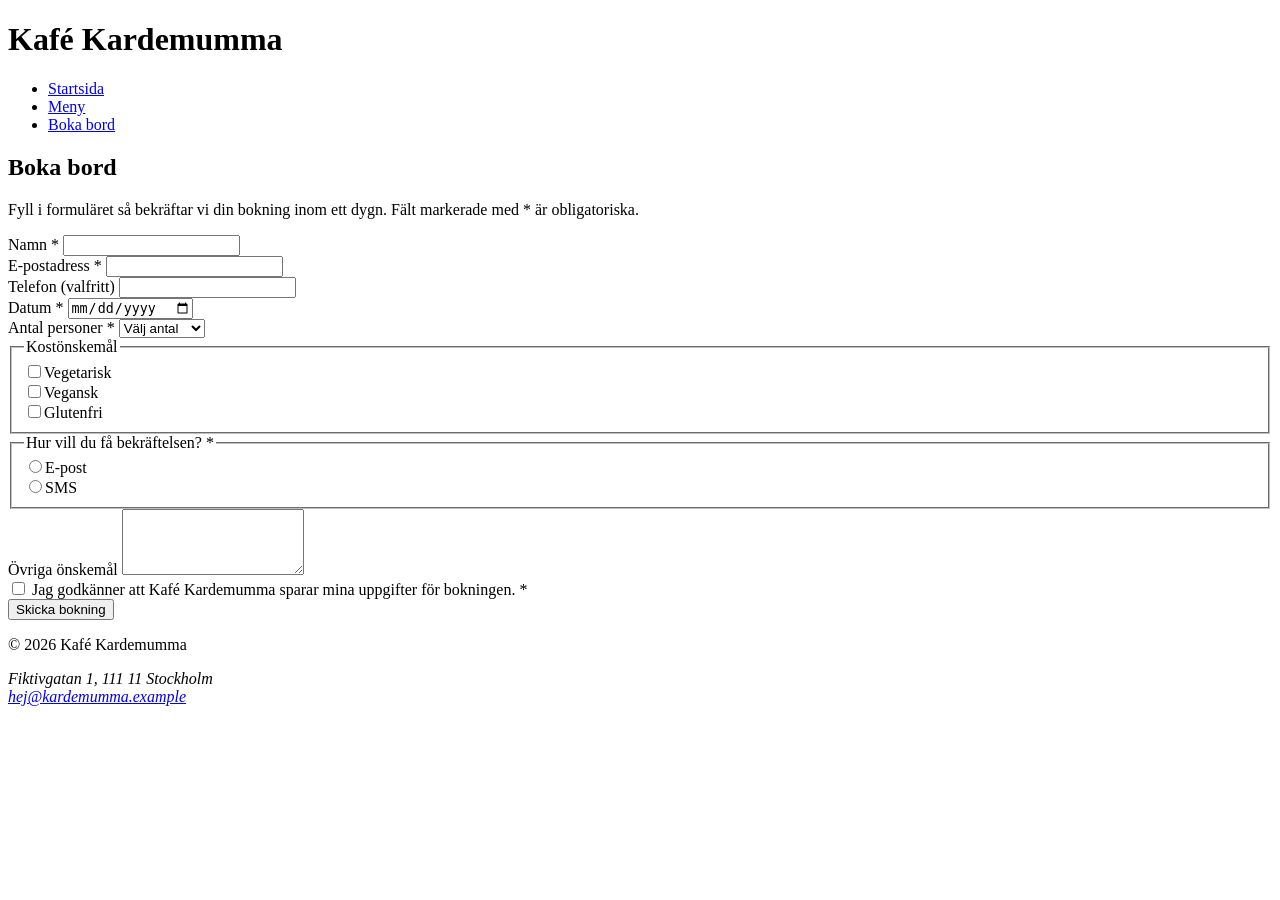
==== kontakt.html @ 1fd4542d "Rätta: lang='sv' på <html>" ====
<!DOCTYPE html>
<html lang="sv">
<head>
  <meta charset="UTF-8">
  <meta name="viewport" content="width=device-width, initial-scale=1.0">
  <title>Boka bord – Kafé Kardemumma</title>
  <link rel="stylesheet" href="css/variables.css">
  <link rel="stylesheet" href="css/base.css">
  <link rel="stylesheet" href="css/layout.css">
  <link rel="stylesheet" href="css/components.css">
</head>
<body>
  <header>
    <h1>Kafé Kardemumma</h1>
    <nav aria-label="Huvudmeny">
      <ul>
        <li><a href="index.html">Startsida</a></li>
        <li><a href="index.html#meny">Meny</a></li>
        <li><a href="kontakt.html" aria-current="page">Boka bord</a></li>
      </ul>
    </nav>
  </header>

  <main>
    <h2>Boka bord</h2>
    <p>Fyll i formuläret så bekräftar vi din bokning inom ett dygn. Fält markerade med * är obligatoriska.</p>

    <form action="#" method="post">
      <div class="falt">
        <label for="namn">Namn *</label>
        <input type="text" id="namn" name="namn" autocomplete="name" required>
      </div>

      <div class="falt">
        <label for="e-post">E-postadress *</label>
        <input type="email" id="epost" name="epost" autocomplete="email" required>
      </div>

      <div class="falt">
        <label for="telefon">Telefon (valfritt)</label>
        <input type="tel" id="telefon" name="telefon" autocomplete="tel">
      </div>

      <div class="falt">
        <label for="datum">Datum *</label>
        <input type="date" id="datum" name="datum" required>
      </div>

      <div class="falt">
        <label for="antal">Antal personer *</label>
        <select id="antal" name="antal" required>
          <option value="">Välj antal</option>
          <option value="1">1 person</option>
          <option value="2">2 personer</option>
          <option value="3">3 personer</option>
          <option value="4">4 personer</option>
          <option value="5plus">5 eller fler</option>
        </select>
      </div>

      <fieldset>
        <legend>Kostönskemål</legend>
        <div class="val"><input type="checkbox" id="veg" name="kost" value="vegetarisk"><label for="veg">Vegetarisk</label></div>
        <div class="val"><input type="checkbox" id="vegan" name="kost" value="vegansk"><label for="vegan">Vegansk</label></div>
        <div class="val"><input type="checkbox" id="gluten" name="kost" value="glutenfri"><label for="gluten">Glutenfri</label></div>
      </fieldset>

      <fieldset>
        <legend>Hur vill du få bekräftelsen? *</legend>
        <div class="val"><input type="radio" id="via-epost" name="svar" value="epost" required><label for="via-epost">E-post</label></div>
        <div class="val"><input type="radio" id="via-sms" name="svar" value="sms"><label for="via-sms">SMS</label></div>
      </fieldset>

      <div class="falt">
        <label for="onskemal">Övriga önskemål</label>
        <textarea id="onskemal" name="onskemal" rows="4"></textarea>
      </div>

      <div class="val">
        <input type="checkbox" id="samtycke" name="samtycke" required>
        <label for="samtycke">Jag godkänner att Kafé Kardemumma sparar mina uppgifter för bokningen. *</label>
      </div>

      <button type="submit" class="knapp">Skicka bokning</button>
    </form>
  </main>

  <footer>
    <p>&copy; 2026 Kafé Kardemumma</p>
    <address>
      Fiktivgatan 1, 111 11 Stockholm<br>
      <a href="mailto:hej@kardemumma.example">hej@kardemumma.example</a>
    </address>
  </footer>
</body>
</html>
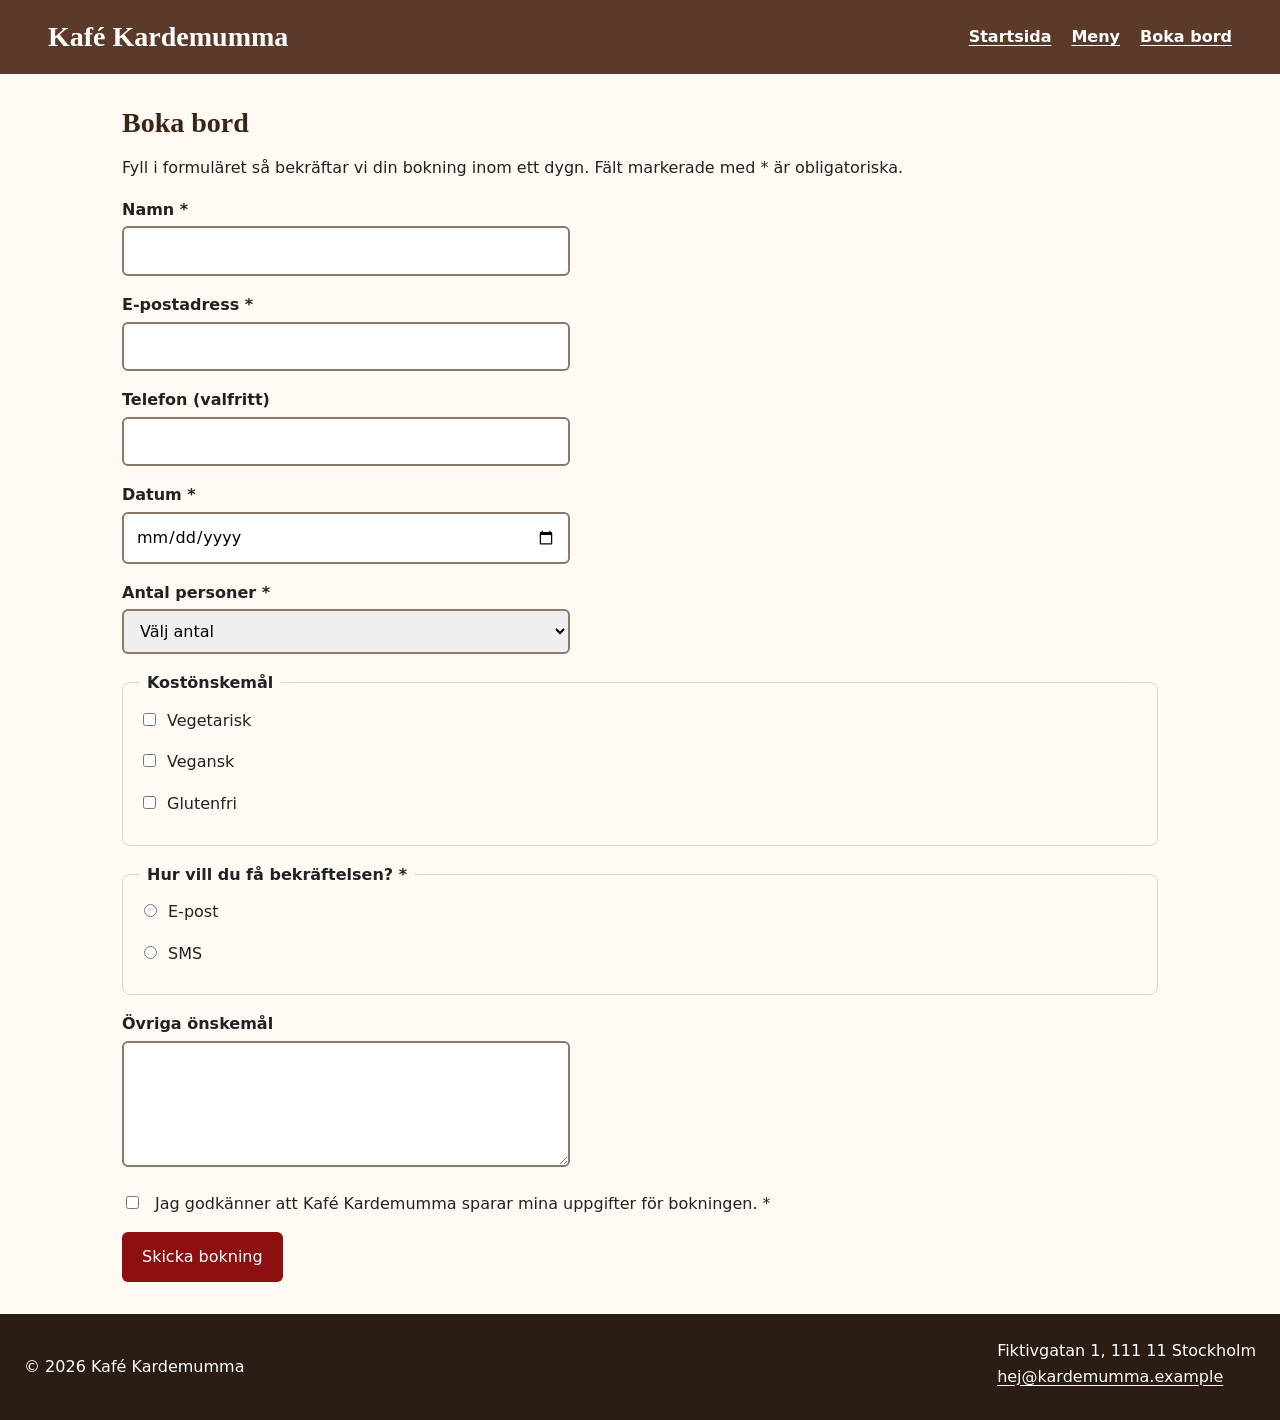
==== commit 9983679a: "Lägg till favicon och meta name='description' för att höja poäng för best practices och SEO" ====
--- a/kontakt.html
+++ b/kontakt.html
@@ -1,14 +1,19 @@
 <!DOCTYPE html>
 <html lang="sv">
+
 <head>
   <meta charset="UTF-8">
   <meta name="viewport" content="width=device-width, initial-scale=1.0">
   <title>Boka bord – Kafé Kardemumma</title>
+  <!-- Favicon -->
+  <link rel="icon" href="images/favicon.svg" type="image/svg+xml">
+
   <link rel="stylesheet" href="css/variables.css">
   <link rel="stylesheet" href="css/base.css">
   <link rel="stylesheet" href="css/layout.css">
   <link rel="stylesheet" href="css/components.css">
 </head>
+
 <body>
   <header>
     <h1>Kafé Kardemumma</h1>
@@ -32,7 +37,7 @@
       </div>
 
       <div class="falt">
-        <label for="e-post">E-postadress *</label>
+        <label for="epost">E-postadress *</label>
         <input type="email" id="epost" name="epost" autocomplete="email" required>
       </div>
 
@@ -60,14 +65,18 @@
 
       <fieldset>
         <legend>Kostönskemål</legend>
-        <div class="val"><input type="checkbox" id="veg" name="kost" value="vegetarisk"><label for="veg">Vegetarisk</label></div>
-        <div class="val"><input type="checkbox" id="vegan" name="kost" value="vegansk"><label for="vegan">Vegansk</label></div>
-        <div class="val"><input type="checkbox" id="gluten" name="kost" value="glutenfri"><label for="gluten">Glutenfri</label></div>
+        <div class="val"><input type="checkbox" id="veg" name="kost" value="vegetarisk"><label
+            for="veg">Vegetarisk</label></div>
+        <div class="val"><input type="checkbox" id="vegan" name="kost" value="vegansk"><label
+            for="vegan">Vegansk</label></div>
+        <div class="val"><input type="checkbox" id="gluten" name="kost" value="glutenfri"><label
+            for="gluten">Glutenfri</label></div>
       </fieldset>
 
       <fieldset>
         <legend>Hur vill du få bekräftelsen? *</legend>
-        <div class="val"><input type="radio" id="via-epost" name="svar" value="epost" required><label for="via-epost">E-post</label></div>
+        <div class="val"><input type="radio" id="via-epost" name="svar" value="epost" required><label
+            for="via-epost">E-post</label></div>
         <div class="val"><input type="radio" id="via-sms" name="svar" value="sms"><label for="via-sms">SMS</label></div>
       </fieldset>
 
@@ -93,4 +102,5 @@
     </address>
   </footer>
 </body>
-</html>
+
+</html>
--- a/css/variables.css
+++ b/css/variables.css
@@ -0,0 +1,39 @@
+/* Designtokens från Kafé Kardemummas design. Ändra här – det slår igenom överallt. */
+:root {
+  /* Färger */
+  --color-primary: #8c1010;
+  --color-primary-light: #F39595;
+  --color-primary-dark: #5e0a0a;
+  --color-brown: #5b3a29;
+  --color-brown-dark: #2b1c14;
+  --color-heading: #3b2418;
+  --color-text: #222222;
+  --color-bg: #fffaf3;
+  --color-surface: #ffffff;
+  --color-tint: #f3e3cf;
+  --color-border: #e3d5c3;
+  --color-input-border: #8a7a6a;
+  --color-focus: #1a73e8;
+  --color-price: #877054;
+
+  /* Typografi */
+  --font-body: system-ui, -apple-system, "Segoe UI", Roboto, sans-serif;
+  --font-heading: Georgia, "Times New Roman", serif;
+  --fs-base: 1rem;
+  --fs-lead: 1.125rem;
+  --fs-h3: 1.25rem;
+  --fs-h2: 1.75rem;
+  --fs-hero: 2.25rem;
+
+  /* Avstånd (8-punktsskala) */
+  --space-1: 8px;
+  --space-2: 16px;
+  --space-3: 24px;
+  --space-4: 32px;
+  --space-5: 48px;
+
+  /* Övrigt */
+  --radius: 8px;
+  --radius-sm: 6px;
+  --max-width: 1100px;
+}
--- a/css/base.css
+++ b/css/base.css
@@ -0,0 +1,60 @@
+/* Grundregler: reset, body, rubriker, länkar */
+*,
+*::before,
+*::after {
+  box-sizing: border-box;
+}
+
+body {
+  margin: 0;
+  font-family: var(--font-body);
+  font-size: var(--fs-base);
+  line-height: 1.6;
+  color: var(--color-text);
+  background-color: var(--color-bg);
+}
+
+h1,
+h2,
+h3 {
+  font-family: var(--font-heading);
+  line-height: 1.2;
+  color: var(--color-heading);
+}
+
+h2 {
+  font-size: var(--fs-h2);
+  margin: 0 0 var(--space-2);
+}
+
+h3 {
+  font-size: var(--fs-h3);
+  margin: 12px 0 var(--space-1);
+}
+
+a {
+  color: var(--color-primary);
+  text-underline-offset: 3px;
+}
+
+a:hover {
+  color: var(--color-primary-light);
+}
+
+a:focus-visible,
+button:focus-visible,
+input:focus-visible,
+select:focus-visible,
+textarea:focus-visible {
+  outline: 3px solid var(--color-focus);
+  outline-offset: 2px;
+}
+
+img {
+  max-width: 100%;
+  height: auto;
+}
+
+address {
+  font-style: normal;
+}
--- a/css/layout.css
+++ b/css/layout.css
@@ -0,0 +1,83 @@
+/* Layout: sidans stora delar. Flexbox och Grid. Mobile first. */
+header {
+  display: flex;
+  flex-wrap: wrap;
+  align-items: center;
+  justify-content: space-between;
+  gap: var(--space-1) var(--space-3);
+  background-color: var(--color-brown);
+  color: #ffffff;
+  padding: var(--space-2) var(--space-3);
+}
+
+header h1 {
+  margin: 0;
+  color: #ffffff;
+  font-size: 1.75rem;
+}
+
+nav ul {
+  display: flex;
+  gap: 20px;
+  list-style: none;
+  margin: 0;
+  padding: 0;
+}
+
+main {
+  padding: var(--space-3);
+  max-width: var(--max-width);
+  margin: 0 auto;
+}
+
+section {
+  margin-bottom: 40px;
+}
+
+.meny-lista {
+  display: grid;
+  grid-template-columns: repeat(auto-fit, minmax(240px, 1fr));
+  gap: 20px;
+}
+
+#om-oss {
+  display: grid;
+  grid-template-columns: 1fr;
+  gap: var(--space-1) var(--space-4);
+}
+
+#om-oss h2 {
+  grid-column: 1 / -1;
+}
+
+footer {
+  display: flex;
+  flex-wrap: wrap;
+  justify-content: space-between;
+  gap: var(--space-2);
+  background-color: var(--color-brown-dark);
+  color: #ffffff;
+  padding: var(--space-3);
+}
+
+@media (min-width: 600px) {
+  main {
+    padding: var(--space-4);
+  }
+}
+
+@media (min-width: 900px) {
+  header {
+    padding: 20px var(--space-5);
+  }
+
+  #om-oss {
+    grid-template-columns: 1fr 1fr;
+    align-items: start;
+  }
+
+  #om-oss img {
+    grid-row: 2 / span 2;
+    grid-column: 2;
+  }
+}
--- a/css/components.css
+++ b/css/components.css
@@ -0,0 +1,118 @@
+/* Komponenter: återanvändbara delar (nav-länkar, kort, knapp, hero, formulär) */
+nav a {
+  color: #ffffff;
+  font-weight: 600;
+}
+
+footer a {
+  color: #ffffff;
+}
+
+.knapp {
+  display: inline-block;
+  background-color: var(--color-primary);
+  color: #ffffff;
+  padding: 12px 20px;
+  border: 0;
+  border-radius: var(--radius-sm);
+  text-decoration: none;
+  font: inherit;
+  cursor: pointer;
+}
+
+.knapp:hover {
+  background-color: var(--color-primary-dark);
+  color: #ffffff;
+}
+
+/* Kort */
+article {
+  display: flex;
+  flex-direction: column;
+  background-color: var(--color-surface);
+  border: 1px solid var(--color-border);
+  border-radius: var(--radius);
+  padding: var(--space-2);
+}
+
+article img,
+#om-oss img {
+  border-radius: 4px;
+}
+
+.pris {
+  margin-top: auto;
+  font-weight: 700;
+  color: var(--color-price);
+}
+
+/* Hero */
+#hero {
+  background-color: var(--color-tint);
+  padding: var(--space-4) var(--space-3);
+  border-radius: var(--radius);
+}
+
+/* Inte så fin css, men löser problemet med spacing mellan knapparna i mobil version */
+#hero .knapp + .knapp {
+  margin-top: 12px;
+}
+
+#hero p {
+  font-size: var(--fs-lead);
+  max-width: 60ch;
+}
+
+@media (min-width: 600px) {
+  #hero {
+    padding: 56px 40px;
+  }
+
+  #hero h2 {
+    font-size: var(--fs-hero);
+  }
+}
+
+/* Formulär */
+.falt,
+.val {
+  margin-bottom: var(--space-2);
+}
+
+label {
+  display: block;
+  font-weight: 600;
+  margin-bottom: 4px;
+}
+
+.val label {
+  display: inline;
+  font-weight: 400;
+  margin-left: var(--space-1);
+}
+
+input[type="text"],
+input[type="email"],
+input[type="tel"],
+input[type="date"],
+select,
+textarea {
+  width: 100%;
+  max-width: 28rem;
+  padding: 10px 12px;
+  border: 2px solid var(--color-input-border);
+  border-radius: var(--radius-sm);
+  font: inherit;
+}
+
+fieldset {
+  border: 1px solid var(--color-border);
+  border-radius: var(--radius);
+  margin: 0 0 var(--space-2);
+  padding: 12px var(--space-2);
+}
+
+legend {
+  font-weight: 700;
+  padding: 0 var(--space-1);
+}
